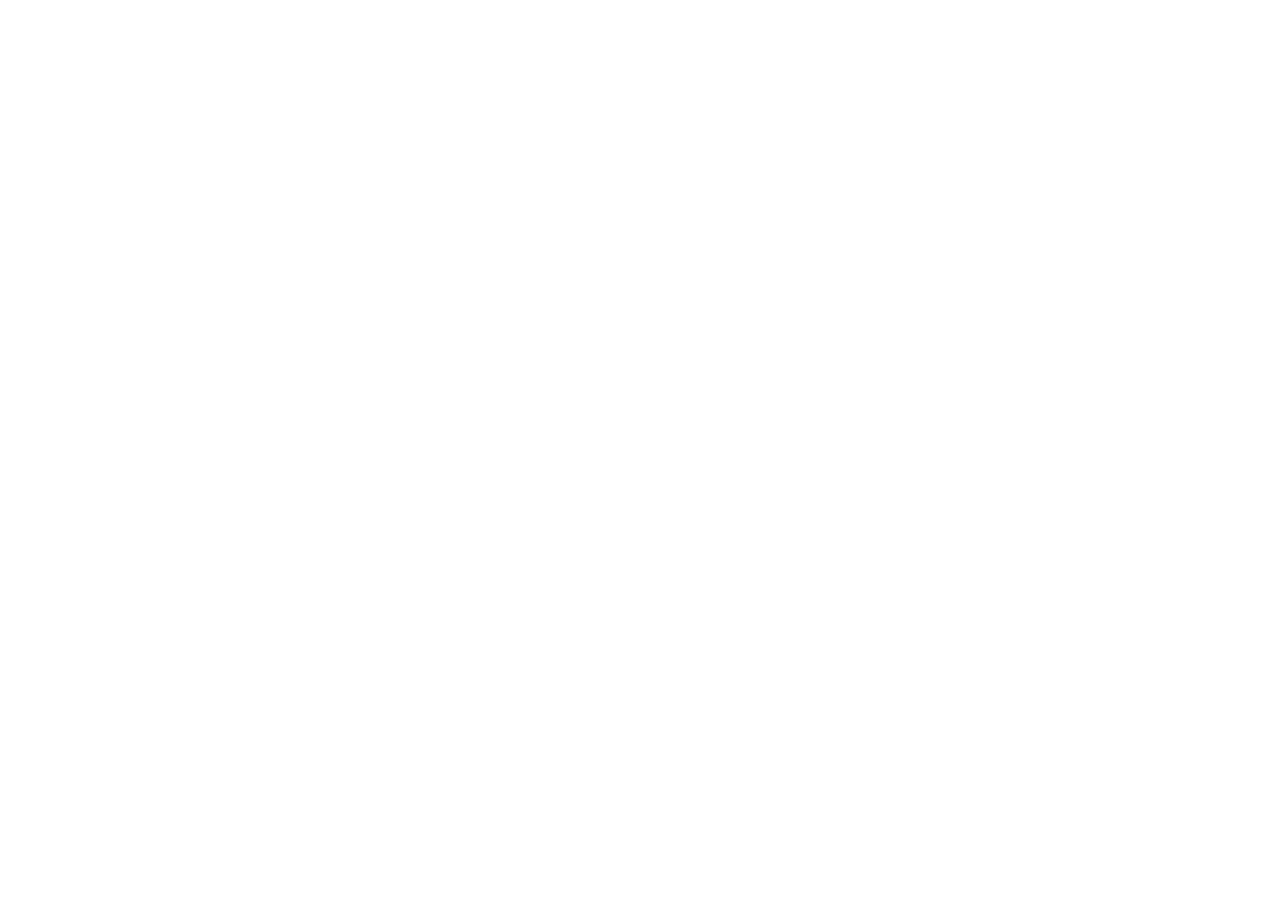
==== loginPage/index.html @ 41b76772 "complete incon frame" ====
<!DOCTYPE html>
<html lang="en">
<head>
    <meta charset="UTF-8">
    <meta http-equiv="X-UA-Compatible" content="IE=edge">
    <meta name="viewport" content="width=device-width, initial-scale=1.0">
    <title>Document</title>
</head>
<body>
    
</body>
</html>
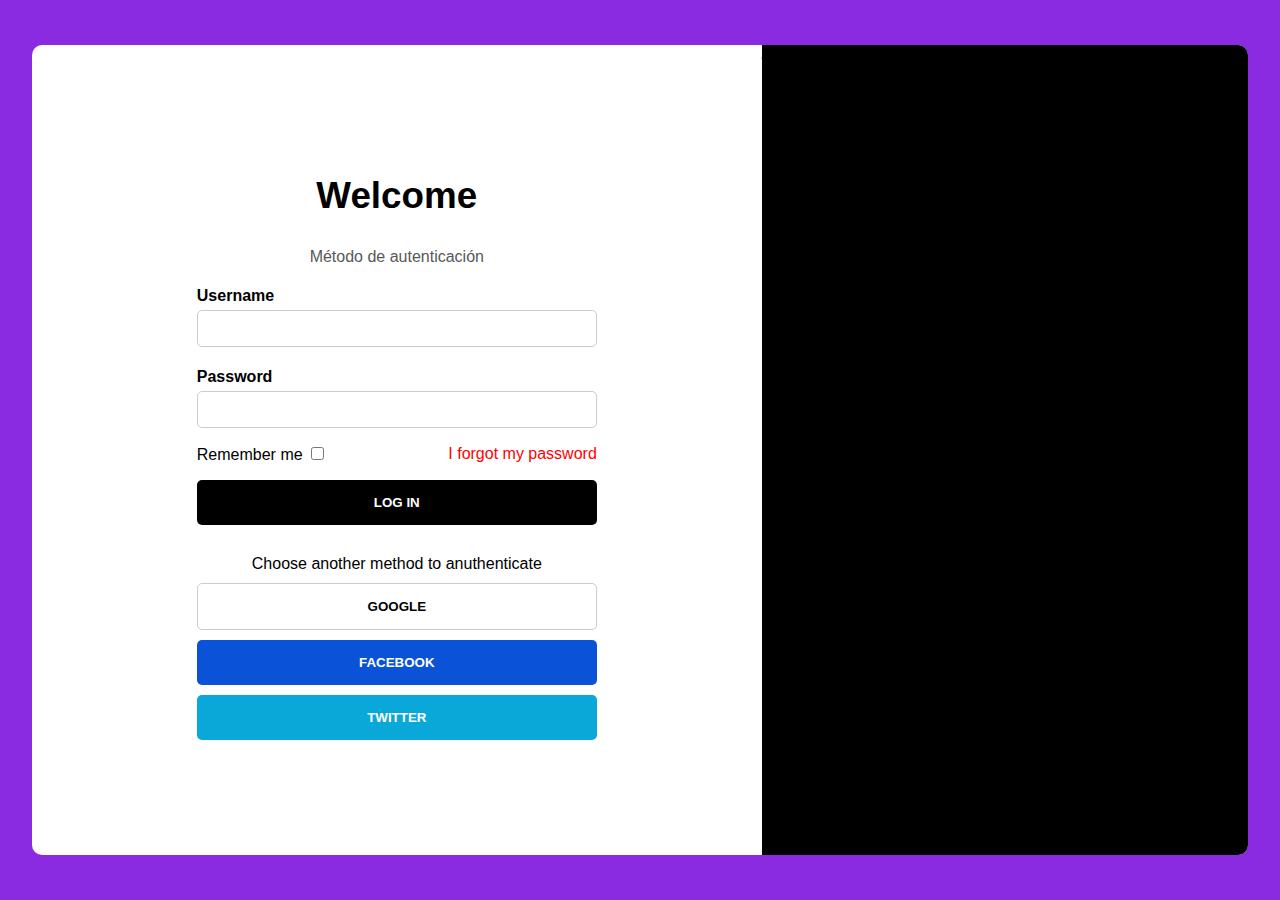
==== commit f73f56b4: "add complete login page container" ====
--- a/loginPage/index.html
+++ b/loginPage/index.html
@@ -1,12 +1,47 @@
 <!DOCTYPE html>
 <html lang="en">
-<head>
-    <meta charset="UTF-8">
-    <meta http-equiv="X-UA-Compatible" content="IE=edge">
-    <meta name="viewport" content="width=device-width, initial-scale=1.0">
-    <title>Document</title>
-</head>
-<body>
-    
-</body>
-</html>+  <head>
+    <meta charset="UTF-8" />
+    <meta http-equiv="X-UA-Compatible" content="IE=edge" />
+    <meta name="viewport" content="width=device-width, initial-scale=1.0" />
+    <title>Login</title>
+    <link rel="stylesheet" href="./main.css" />
+  </head>
+  <body>
+    <div class="form-container">
+      <div class="login-container">
+        <h2>Welcome</h2>
+        <p>Método de autenticación</p>
+        <form action="">
+          <p>
+            <label for="username">Username</label>
+            <input class="input" type="text" name="username" id="username" />
+          </p>
+          <p>
+            <label for="password">Password</label>
+            <input class="input" type="text" name="password" id="password" />
+          </p>
+          <div class="options">
+            <div>
+              Remember me
+              <input type="checkbox" name="rememberme" id="rememberme" />
+            </div>
+            <div>
+              <a href="#">I forgot my password</a>
+            </div>
+          </div>
+          <p>
+            <input type="submit" class="btn btn-login"  value="log in" />
+            <div class="providers">
+                <span>Choose another method to anuthenticate</span>
+                <button class="btn btn-google">Google</button>
+                <button class="btn btn-facebook">Facebook</button>
+                <button class="btn btn-twitter">Twitter</button>
+            </div>
+          </p>
+        </form>
+      </div>
+      <div class="welcome-screen-container">Aquí va algo bonito</div>
+    </div>
+  </body>
+</html>
--- a/loginPage/main.css
+++ b/loginPage/main.css
@@ -0,0 +1,142 @@
+body {
+  font-family: Arial, Helvetica, sans-serif;
+  padding: 0;
+  margin: 0;
+  display: flex;
+  align-items: center;
+  justify-content: center;
+  height: 100vh;
+  background-color: blueviolet;
+}
+.form-container {
+  background-color: white;
+  width: 80%;
+  border-radius: 10px;
+  overflow: hidden;
+  height: 90%;
+  display: flex;
+  align-items: center;
+}
+.form-container .login-container {
+  width: 400px;
+
+  margin: 0 auto;
+}
+.form-container .login-container > h2 {
+  text-align: center;
+  font-size: 2.3rem;
+}
+.form-container .login-container > p,
+.form-container .login-container > span {
+  text-align: center;
+  color: rgb(88, 88, 88);
+}
+.form-container .login-container label {
+  display: block;
+  font-weight: bold;
+  padding: 5px 0;
+}
+.form-container .login-container input.input {
+  display: block;
+  width: 100%;
+  box-sizing: border-box;
+  padding: 10px;
+  border: solid 1px #ccc;
+  border-radius: 5px;
+}
+.form-container .login-container input.input:focus {
+  outline: solid 2px #0099ff;
+}
+
+.form-container .login-container .options {
+  display: flex;
+  justify-content: space-between;
+  align-items: center;
+}
+.form-container .login-container .options a {
+  color: red;
+  text-decoration: none;
+}
+.form-container .login-container .options a:hover {
+  text-decoration: underline;
+}
+.form-container .login-container .providers {
+  display: flex;
+  flex-direction: column;
+  gap: 10px;
+  text-align: center;
+  margin-top: 30px;
+}
+
+.btn {
+  border: none;
+  padding: 15px 0;
+  width: 100%;
+  font-weight: bolder;
+  display: block;
+  border-radius: 5px;
+  text-transform: uppercase;
+  cursor: pointer;
+}
+.btn.btn-login {
+  background-color: black;
+  color: white;
+}
+.btn.btn-login:hover {
+  background-color: #333;
+}
+
+.btn.btn-google {
+  background-color: white;
+  color: black;
+  border: solid 1px #ccc;
+}
+.btn.btn-google:hover {
+  background-color: rgb(206, 206, 206);
+}
+
+.btn.btn-facebook {
+  background-color: rgb(10, 82, 216);
+  color: white;
+}
+.btn.btn-facebook:hover {
+  background-color: rgb(7, 55, 143);
+}
+
+.btn.btn-twitter {
+  background-color: rgb(10, 168, 216);
+  color: white;
+}
+.btn.btn-twitter:hover {
+  background-color: rgb(8, 118, 151);
+}
+.form-container .welcome-screen-container {
+  background-color: black;
+  height: 100%;
+  width: 50%;
+}
+@media screen and (max-width: 1357px) {
+  .form-container {
+    width: 95%;
+  }
+  .form-container .login-container {
+    width: 400px;
+    margin: 0 auto;
+  }
+  .form-container .welcome-screen-container {
+    width: 40%;
+  }
+}
+@media screen and (max-width: 900px) {
+    .form-container{
+        height: 70%;
+    }
+
+    .form-container .login-container{
+        width: 350px;
+    }
+
+  .form-container .welcome-screen-container {
+    display: none;
+  }
+}
